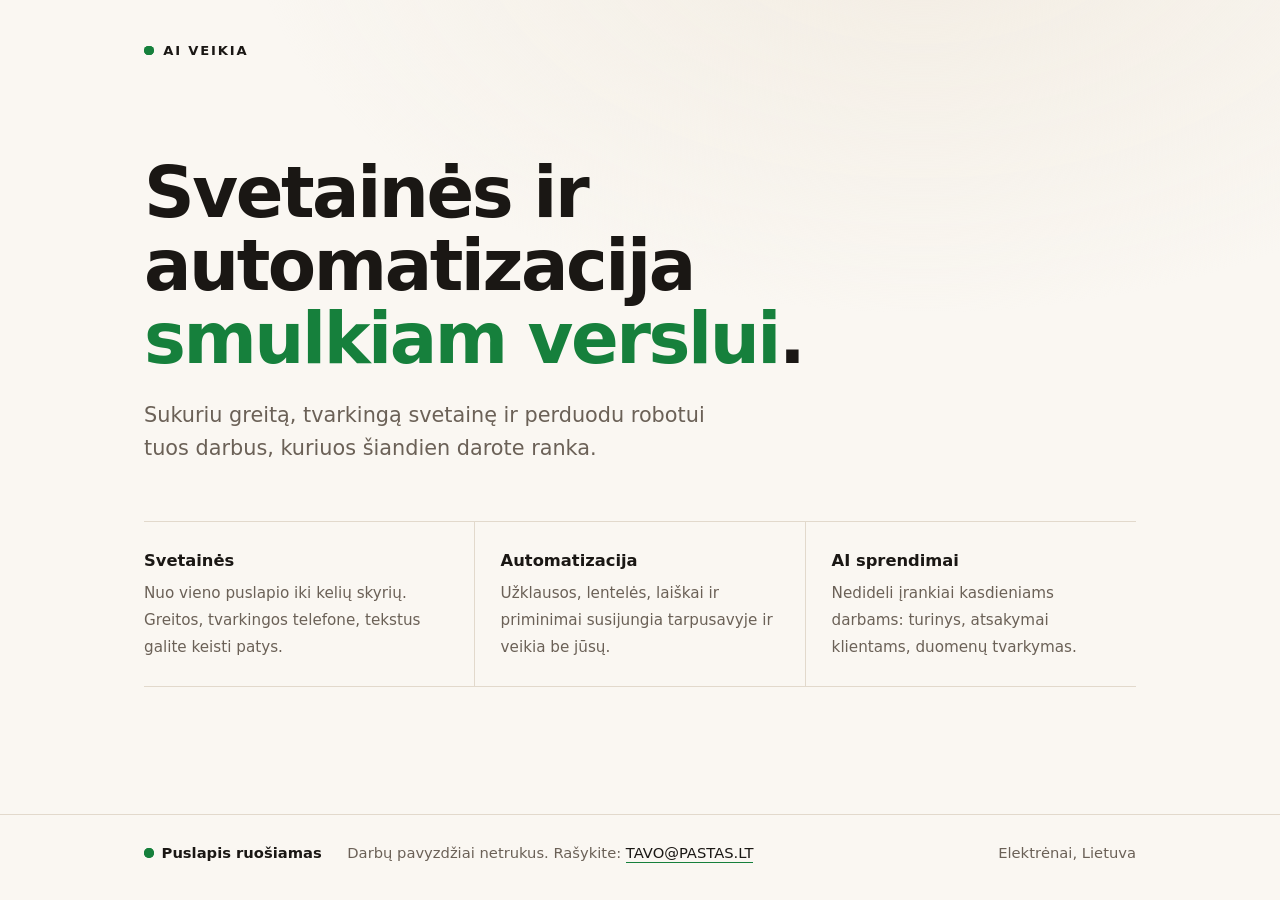
==== index.html @ e28171bc "Add files via upload" ====
<!DOCTYPE html>
<html lang="lt">
<head>
<meta charset="utf-8">
<meta name="viewport" content="width=device-width, initial-scale=1">
<title>AI VEIKIA — svetainės ir automatizacija smulkiam verslui</title>
<meta name="description" content="Kuriu greitas svetaines ir automatizuoju kasdienius verslo darbus. Elektrėnai, dirbu su klientais visoje Lietuvoje.">
<meta property="og:title" content="AI VEIKIA">
<meta property="og:description" content="Svetainės ir automatizacija smulkiam verslui.">
<meta property="og:type" content="website">
<link rel="icon" href="data:image/svg+xml,%3Csvg xmlns='http://www.w3.org/2000/svg' viewBox='0 0 32 32'%3E%3Ccircle cx='16' cy='16' r='9' fill='%2316a34a'/%3E%3C/svg%3E">
<style>
  :root {
    --bg: #faf7f2;
    --bg2: #f2ece2;
    --ink: #1a1714;
    --soft: #6b6157;
    --line: #e2d9cc;
    --accent: #16803c;
    --accent-soft: #e6f2ea;
  }
  @media (prefers-color-scheme: dark) {
    :root:not([data-theme="light"]) {
      --bg: #14120f;
      --bg2: #1c1915;
      --ink: #f6f1e8;
      --soft: #a89d90;
      --line: #2e2922;
      --accent: #4ade80;
      --accent-soft: #19271d;
    }
  }
  :root[data-theme="dark"] {
    --bg: #14120f; --bg2: #1c1915; --ink: #f6f1e8; --soft: #a89d90;
    --line: #2e2922; --accent: #4ade80; --accent-soft: #19271d;
  }

  * { box-sizing: border-box; }
  html, body { margin: 0; }
  body {
    min-height: 100svh; background: var(--bg); color: var(--ink);
    font-family: ui-sans-serif, system-ui, "Segoe UI", Roboto, Helvetica, Arial, sans-serif;
    font-size: 17px; line-height: 1.6; -webkit-font-smoothing: antialiased;
    display: flex; flex-direction: column;
  }
  body::before {
    content: ""; position: fixed; inset: 0; pointer-events: none; z-index: 0;
    background: radial-gradient(60rem 36rem at 72% -10%, var(--bg2), transparent 70%);
  }
  .wrap {
    position: relative; z-index: 1; width: 100%; max-width: 64rem;
    margin: 0 auto; padding: 2.5rem 16px 3rem; flex: 1;
    display: flex; flex-direction: column;
  }

  /* Ženklas su „veikia" lempute */
  .brand { display: flex; align-items: center; gap: .6rem; font-weight: 700; letter-spacing: .14em; font-size: .82rem; }
  .dot { width: .6rem; height: .6rem; border-radius: 50%; background: var(--accent); position: relative; flex: none; }
  .dot::after {
    content: ""; position: absolute; inset: 0; border-radius: 50%; background: var(--accent);
    animation: pulse 2.6s ease-out infinite;
  }
  @keyframes pulse { 0% { transform: scale(1); opacity: .55; } 70%, 100% { transform: scale(3.2); opacity: 0; } }
  @media (prefers-reduced-motion: reduce) { .dot::after { animation: none; } }

  main { margin: auto 0; padding: 4rem 0 3rem; }
  h1 {
    font-size: clamp(2.3rem, 7.2vw, 4.4rem); line-height: 1.04; letter-spacing: -.035em;
    font-weight: 700; margin: 0 0 1.4rem; max-width: 17ch;
  }
  h1 em { font-style: normal; color: var(--accent); }
  .lead { font-size: clamp(1.05rem, 2.4vw, 1.3rem); color: var(--soft); max-width: 46ch; margin: 0; }

  ul.srv { list-style: none; display: grid; gap: 1px; margin: 3.5rem 0 0; padding: 0; background: var(--line); border-top: 1px solid var(--line); border-bottom: 1px solid var(--line); }
  @media (min-width: 46rem) { ul.srv { grid-template-columns: repeat(3, 1fr); } }
  ul.srv li { background: var(--bg); padding: 1.5rem 0; }
  @media (min-width: 46rem) { ul.srv li { padding: 1.6rem 1.6rem 1.6rem 0; } ul.srv li + li { padding-left: 1.6rem; } }
  ul.srv b { display: block; font-size: 1.02rem; margin-bottom: .3rem; }
  ul.srv span { color: var(--soft); font-size: .95rem; }

  footer { position: relative; z-index: 1; border-top: 1px solid var(--line); }
  .foot {
    max-width: 64rem; margin: 0 auto; padding: 1.6rem 16px 2.2rem;
    display: flex; flex-wrap: wrap; gap: .6rem 1.6rem; align-items: baseline;
    color: var(--soft); font-size: .92rem;
  }
  .foot .status { display: inline-flex; align-items: center; gap: .5rem; color: var(--ink); font-weight: 600; }
  .foot a { color: var(--ink); text-decoration: none; border-bottom: 1px solid var(--accent); padding-bottom: 1px; }
  .foot a:hover { color: var(--accent); }
  .foot .sp { margin-left: auto; }
</style>
</head>
<body>
<div class="wrap">
  <div class="brand"><span class="dot"></span>AI VEIKIA</div>

  <main>
    <h1>Svetainės ir automatizacija <em>smulkiam verslui</em>.</h1>
    <p class="lead">Sukuriu greitą, tvarkingą svetainę ir perduodu robotui tuos darbus, kuriuos šiandien darote ranka.</p>

    <ul class="srv">
      <li><b>Svetainės</b><span>Nuo vieno puslapio iki kelių skyrių. Greitos, tvarkingos telefone, tekstus galite keisti patys.</span></li>
      <li><b>Automatizacija</b><span>Užklausos, lentelės, laiškai ir priminimai susijungia tarpusavyje ir veikia be jūsų.</span></li>
      <li><b>AI sprendimai</b><span>Nedideli įrankiai kasdieniams darbams: turinys, atsakymai klientams, duomenų tvarkymas.</span></li>
    </ul>
  </main>
</div>

<footer>
  <div class="foot">
    <span class="status"><span class="dot"></span>Puslapis ruošiamas</span>
    <!-- Vietoj TAVO@PASTAS.LT įrašyk savo el. paštą, tada ši eilutė taps veikiančia nuoroda. -->
    <span>Darbų pavyzdžiai netrukus. Rašykite: <a href="mailto:TAVO@PASTAS.LT">TAVO@PASTAS.LT</a></span>
    <span class="sp">Elektrėnai, Lietuva</span>
  </div>
</footer>
</body>
</html>
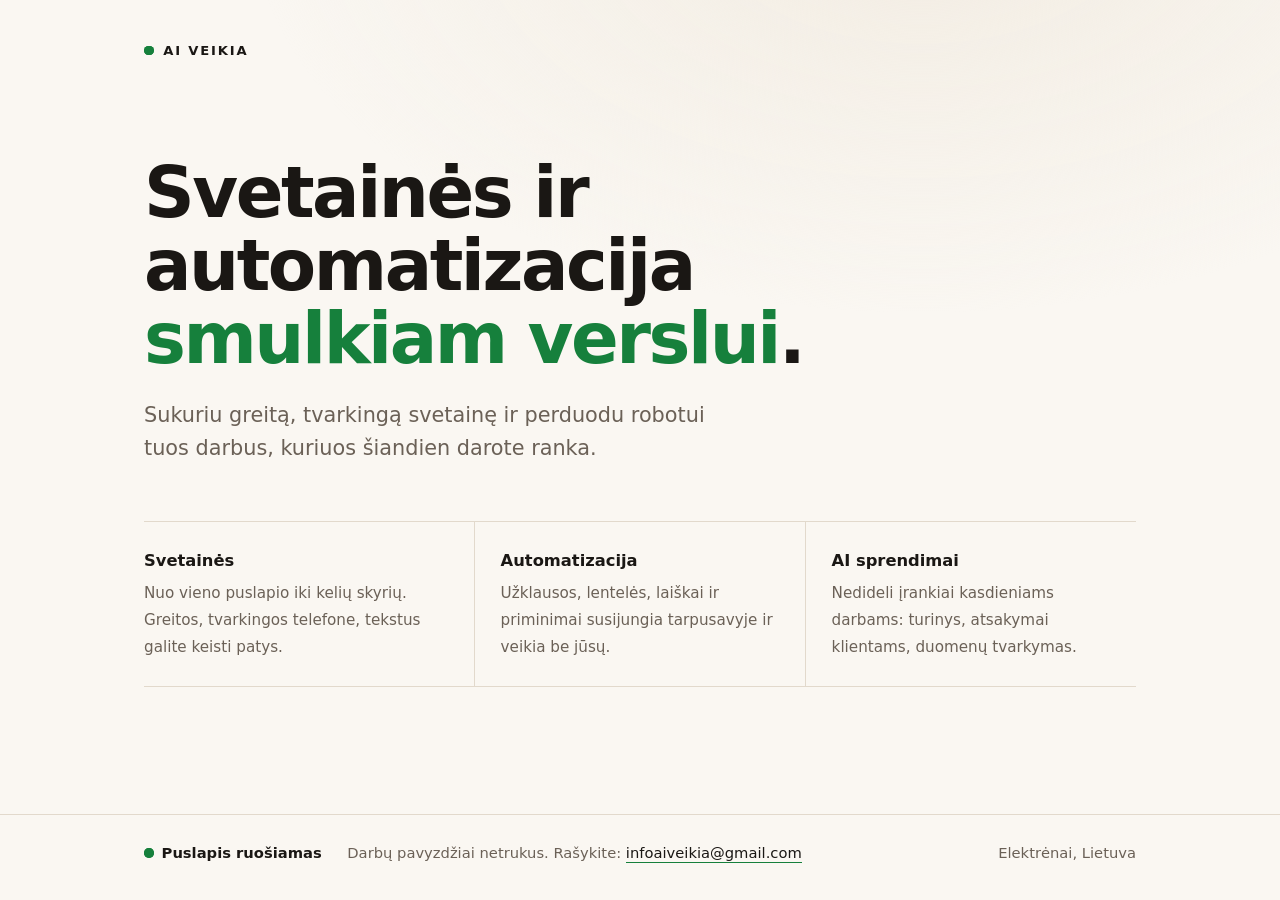
==== commit 90f4f424: "Lengvas režimas, užduotys iš Google Sheets, el. paštas puslapyje Co-Authored-By: Claude Opus 5.5 <no" ====
--- a/index.html
+++ b/index.html
@@ -109,8 +109,7 @@
 <footer>
   <div class="foot">
     <span class="status"><span class="dot"></span>Puslapis ruošiamas</span>
-    <!-- Vietoj TAVO@PASTAS.LT įrašyk savo el. paštą, tada ši eilutė taps veikiančia nuoroda. -->
-    <span>Darbų pavyzdžiai netrukus. Rašykite: <a href="mailto:TAVO@PASTAS.LT">TAVO@PASTAS.LT</a></span>
+    <span>Darbų pavyzdžiai netrukus. Rašykite: <a href="mailto:infoaiveikia@gmail.com">infoaiveikia@gmail.com</a></span>
     <span class="sp">Elektrėnai, Lietuva</span>
   </div>
 </footer>
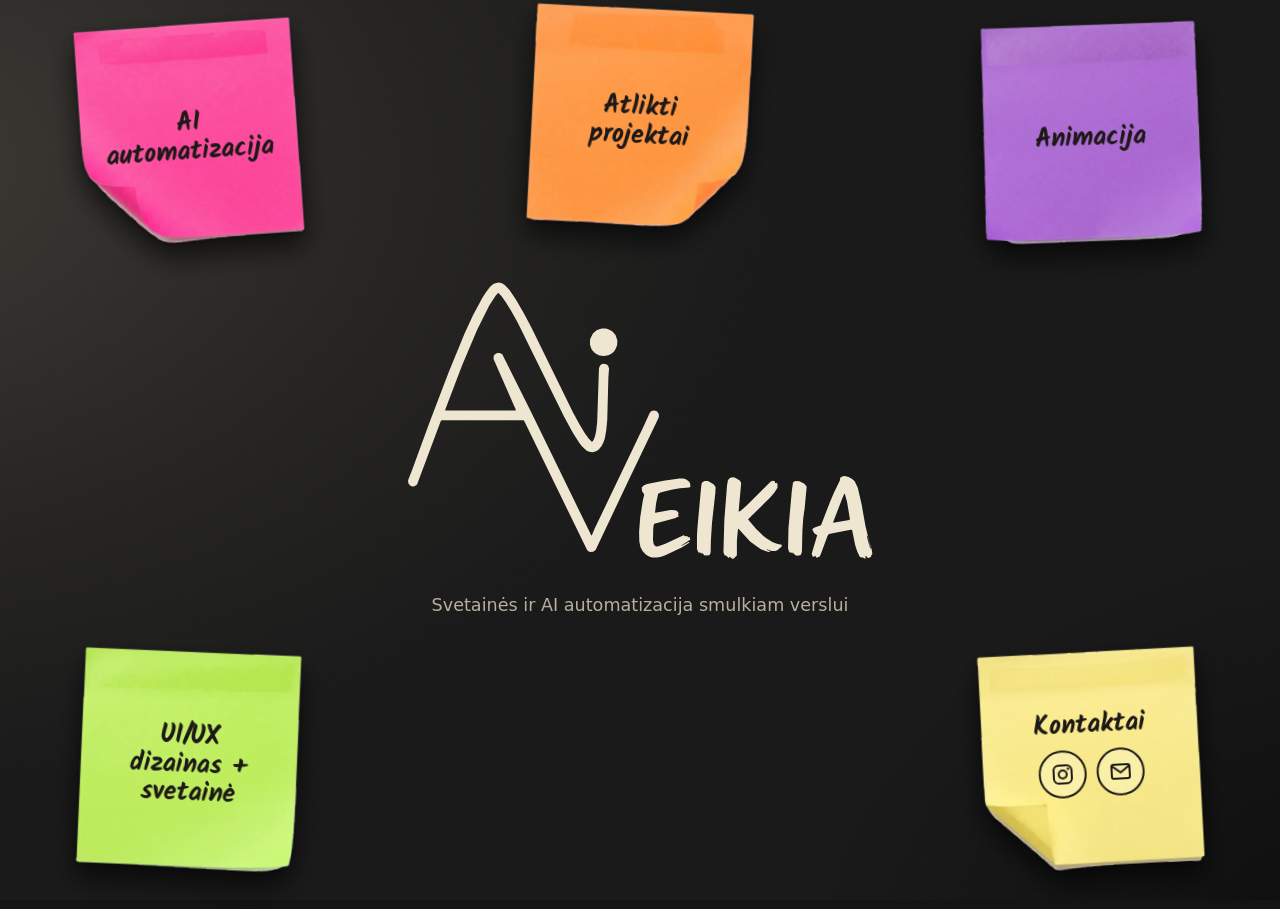
==== commit 84b61ede: "Nauja AI VEIKIA svetainė: lipnūs lapeliai, tamsus fonas, 5 skiltys Co-Authored-By: Claude Opus 5.5 <" ====
--- a/index.html
+++ b/index.html
@@ -3,115 +3,35 @@
 <head>
 <meta charset="utf-8">
 <meta name="viewport" content="width=device-width, initial-scale=1">
-<title>AI VEIKIA — svetainės ir automatizacija smulkiam verslui</title>
+<title>AI VEIKIA — svetainės ir AI automatizacija smulkiam verslui</title>
 <meta name="description" content="Kuriu greitas svetaines ir automatizuoju kasdienius verslo darbus. Elektrėnai, dirbu su klientais visoje Lietuvoje.">
+<link rel="canonical" href="https://aiveikia.lt/">
+<meta name="theme-color" content="#141414">
+<link rel="icon" href="/assets/logo.svg" type="image/svg+xml">
+<link rel="preconnect" href="https://fonts.googleapis.com">
+<link rel="preconnect" href="https://fonts.gstatic.com" crossorigin>
+<link rel="stylesheet" href="https://fonts.googleapis.com/css2?family=Kalam:wght@700&display=swap">
+<link rel="stylesheet" href="/assets/site.css">
 <meta property="og:title" content="AI VEIKIA">
-<meta property="og:description" content="Svetainės ir automatizacija smulkiam verslui.">
+<meta property="og:description" content="Svetainės ir AI automatizacija smulkiam verslui.">
 <meta property="og:type" content="website">
-<link rel="icon" href="data:image/svg+xml,%3Csvg xmlns='http://www.w3.org/2000/svg' viewBox='0 0 32 32'%3E%3Ccircle cx='16' cy='16' r='9' fill='%2316a34a'/%3E%3C/svg%3E">
-<style>
-  :root {
-    --bg: #faf7f2;
-    --bg2: #f2ece2;
-    --ink: #1a1714;
-    --soft: #6b6157;
-    --line: #e2d9cc;
-    --accent: #16803c;
-    --accent-soft: #e6f2ea;
-  }
-  @media (prefers-color-scheme: dark) {
-    :root:not([data-theme="light"]) {
-      --bg: #14120f;
-      --bg2: #1c1915;
-      --ink: #f6f1e8;
-      --soft: #a89d90;
-      --line: #2e2922;
-      --accent: #4ade80;
-      --accent-soft: #19271d;
-    }
-  }
-  :root[data-theme="dark"] {
-    --bg: #14120f; --bg2: #1c1915; --ink: #f6f1e8; --soft: #a89d90;
-    --line: #2e2922; --accent: #4ade80; --accent-soft: #19271d;
-  }
-
-  * { box-sizing: border-box; }
-  html, body { margin: 0; }
-  body {
-    min-height: 100svh; background: var(--bg); color: var(--ink);
-    font-family: ui-sans-serif, system-ui, "Segoe UI", Roboto, Helvetica, Arial, sans-serif;
-    font-size: 17px; line-height: 1.6; -webkit-font-smoothing: antialiased;
-    display: flex; flex-direction: column;
-  }
-  body::before {
-    content: ""; position: fixed; inset: 0; pointer-events: none; z-index: 0;
-    background: radial-gradient(60rem 36rem at 72% -10%, var(--bg2), transparent 70%);
-  }
-  .wrap {
-    position: relative; z-index: 1; width: 100%; max-width: 64rem;
-    margin: 0 auto; padding: 2.5rem 16px 3rem; flex: 1;
-    display: flex; flex-direction: column;
-  }
-
-  /* Ženklas su „veikia" lempute */
-  .brand { display: flex; align-items: center; gap: .6rem; font-weight: 700; letter-spacing: .14em; font-size: .82rem; }
-  .dot { width: .6rem; height: .6rem; border-radius: 50%; background: var(--accent); position: relative; flex: none; }
-  .dot::after {
-    content: ""; position: absolute; inset: 0; border-radius: 50%; background: var(--accent);
-    animation: pulse 2.6s ease-out infinite;
-  }
-  @keyframes pulse { 0% { transform: scale(1); opacity: .55; } 70%, 100% { transform: scale(3.2); opacity: 0; } }
-  @media (prefers-reduced-motion: reduce) { .dot::after { animation: none; } }
-
-  main { margin: auto 0; padding: 4rem 0 3rem; }
-  h1 {
-    font-size: clamp(2.3rem, 7.2vw, 4.4rem); line-height: 1.04; letter-spacing: -.035em;
-    font-weight: 700; margin: 0 0 1.4rem; max-width: 17ch;
-  }
-  h1 em { font-style: normal; color: var(--accent); }
-  .lead { font-size: clamp(1.05rem, 2.4vw, 1.3rem); color: var(--soft); max-width: 46ch; margin: 0; }
-
-  ul.srv { list-style: none; display: grid; gap: 1px; margin: 3.5rem 0 0; padding: 0; background: var(--line); border-top: 1px solid var(--line); border-bottom: 1px solid var(--line); }
-  @media (min-width: 46rem) { ul.srv { grid-template-columns: repeat(3, 1fr); } }
-  ul.srv li { background: var(--bg); padding: 1.5rem 0; }
-  @media (min-width: 46rem) { ul.srv li { padding: 1.6rem 1.6rem 1.6rem 0; } ul.srv li + li { padding-left: 1.6rem; } }
-  ul.srv b { display: block; font-size: 1.02rem; margin-bottom: .3rem; }
-  ul.srv span { color: var(--soft); font-size: .95rem; }
-
-  footer { position: relative; z-index: 1; border-top: 1px solid var(--line); }
-  .foot {
-    max-width: 64rem; margin: 0 auto; padding: 1.6rem 16px 2.2rem;
-    display: flex; flex-wrap: wrap; gap: .6rem 1.6rem; align-items: baseline;
-    color: var(--soft); font-size: .92rem;
-  }
-  .foot .status { display: inline-flex; align-items: center; gap: .5rem; color: var(--ink); font-weight: 600; }
-  .foot a { color: var(--ink); text-decoration: none; border-bottom: 1px solid var(--accent); padding-bottom: 1px; }
-  .foot a:hover { color: var(--accent); }
-  .foot .sp { margin-left: auto; }
-</style>
+<script type="application/ld+json">
+{"@context":"https://schema.org","@type":"ProfessionalService","name":"AI VEIKIA","url":"https://aiveikia.lt/","email":"infoaiveikia@gmail.com","sameAs":["https://www.instagram.com/aiveikia/"],"description":"Svetainės ir AI automatizacija smulkiam verslui.","address":{"@type":"PostalAddress","addressLocality":"Elektrėnai","addressCountry":"LT"},"areaServed":{"@type":"Country","name":"Lietuva"}}
+</script>
+<script>try{if(sessionStorage.getItem('aiv-intro'))document.documentElement.classList.add('no-intro')}catch(e){}</script>
 </head>
 <body>
-<div class="wrap">
-  <div class="brand"><span class="dot"></span>AI VEIKIA</div>
-
-  <main>
-    <h1>Svetainės ir automatizacija <em>smulkiam verslui</em>.</h1>
-    <p class="lead">Sukuriu greitą, tvarkingą svetainę ir perduodu robotui tuos darbus, kuriuos šiandien darote ranka.</p>
-
-    <ul class="srv">
-      <li><b>Svetainės</b><span>Nuo vieno puslapio iki kelių skyrių. Greitos, tvarkingos telefone, tekstus galite keisti patys.</span></li>
-      <li><b>Automatizacija</b><span>Užklausos, lentelės, laiškai ir priminimai susijungia tarpusavyje ir veikia be jūsų.</span></li>
-      <li><b>AI sprendimai</b><span>Nedideli įrankiai kasdieniams darbams: turinys, atsakymai klientams, duomenų tvarkymas.</span></li>
-    </ul>
-  </main>
-</div>
-
-<footer>
-  <div class="foot">
-    <span class="status"><span class="dot"></span>Puslapis ruošiamas</span>
-    <span>Darbų pavyzdžiai netrukus. Rašykite: <a href="mailto:infoaiveikia@gmail.com">infoaiveikia@gmail.com</a></span>
-    <span class="sp">Elektrėnai, Lietuva</span>
-  </div>
-</footer>
+<main class="home-wrap">
+  <h1 class="home-logo"><img src="/assets/logo.svg" alt="AI VEIKIA" width="2140" height="1310"><span class="tag">Svetainės ir AI automatizacija smulkiam verslui</span></h1>
+  <nav aria-label="Pagrindinė navigacija"><ul class="home-notes">
+    <li><a class="note n-pink vt-ai" style="--r:-4deg" href="/ai-automatizacija/">AI automatizacija</a></li>
+    <li><a class="note n-orange vt-projects" style="--r:3deg" href="/atlikti-projektai/">Atlikti projektai</a></li>
+    <li><a class="note n-purple vt-anim" style="--r:-2deg" href="/animacija/">Animacija</a></li>
+    <li><a class="note n-green vt-uiux" style="--r:2.5deg" href="/ui-ux-dizainas/">UI/UX dizainas + svetainė</a></li>
+    <li><div class="note n-yellow vt-contact" style="--r:-3deg"><a class="note-title" href="/kontaktai/">Kontaktai</a><span class="icons"><a class="icon" href="https://www.instagram.com/aiveikia/" target="_blank" rel="noopener" aria-label="Instagram @aiveikia (atsidaro naujame lange)"><svg viewBox="0 0 24 24" aria-hidden="true" focusable="false" fill="none" stroke="currentColor" stroke-width="2"><rect x="3" y="3" width="18" height="18" rx="5"/><circle cx="12" cy="12" r="4"/><circle cx="17.5" cy="6.5" r="1.2" fill="currentColor" stroke="none"/></svg></a><button type="button" class="icon" data-copy="infoaiveikia@gmail.com" aria-describedby="home-copied" aria-label="Nukopijuoti el. paštą infoaiveikia@gmail.com"><svg viewBox="0 0 24 24" aria-hidden="true" focusable="false" fill="none" stroke="currentColor" stroke-width="2" stroke-linejoin="round"><rect x="3" y="5" width="18" height="14" rx="2"/><path d="M3.5 6.5 12 13l8.5-6.5"/></svg></button></span><span class="copied" id="home-copied" role="status" aria-live="polite"></span></div></li>
+  </ul></nav>
+</main>
+<button type="button" class="skip">Praleisti</button>
+<script src="/assets/site.js" defer></script>
 </body>
 </html>
--- a/assets/site.css
+++ b/assets/site.css
@@ -0,0 +1,214 @@
+/* AI VEIKIA – bendras stilius visiems puslapiams.
+   Fonas: matinis juodas su lempos šviesa iš kairės. Lapeliai: tikros nuotraukos (WebP).
+   Tekstas ant lapelių tamsus (#1C1917): kontrastas su visomis lapelių spalvomis ≥ 4,8:1. */
+
+:root {
+  --bg: #141414;
+  --cream: #EFE6D2;      /* šviesus tekstas ant fono, 14,8:1 */
+  --soft: #B8AE9C;       /* antrinis tekstas ant fono, 8,4:1 */
+  --ink: #1C1917;        /* tekstas ant lapelių */
+  --pink: #FC4D9E;
+  --orange: #FD9844;
+  --purple: #AD6BD2;
+  --green: #BFEE61;
+  --yellow: #F8E98A;
+  --hand: "Kalam", "Segoe Print", "Comic Sans MS", cursive;
+  --sans: ui-sans-serif, system-ui, "Segoe UI", Roboto, Helvetica, Arial, sans-serif;
+}
+
+* { box-sizing: border-box; }
+html { scroll-padding-bottom: 8rem; }
+html, body { margin: 0; }
+body {
+  min-height: 100svh;
+  color: var(--cream);
+  font-family: var(--sans);
+  font-size: 17px;
+  line-height: 1.6;
+  -webkit-font-smoothing: antialiased;
+  background-color: var(--bg);
+  /* Lempos šviesa iš kairės + lengvas popieriaus grūdėtumas */
+  background-image:
+    radial-gradient(120vmax 80vmax at -12% 18%, rgba(255, 236, 200, .16), rgba(255, 236, 200, .05) 38%, transparent 62%),
+    radial-gradient(80vmax 60vmax at 110% 110%, rgba(0, 0, 0, .55), transparent 60%),
+    url("data:image/svg+xml,%3Csvg xmlns='http://www.w3.org/2000/svg' width='160' height='160'%3E%3Cfilter id='n'%3E%3CfeTurbulence type='fractalNoise' baseFrequency='.9' numOctaves='2' stitchTiles='stitch'/%3E%3CfeColorMatrix values='0 0 0 0 1 0 0 0 0 1 0 0 0 0 1 0 0 0 .05 0'/%3E%3C/filter%3E%3Crect width='100%25' height='100%25' filter='url(%23n)'/%3E%3C/svg%3E");
+  background-attachment: fixed;
+}
+:focus-visible { outline: 3px solid var(--cream); outline-offset: 4px; border-radius: 3px; }
+a { color: inherit; }
+.sr-only { position: absolute; width: 1px; height: 1px; padding: 0; margin: -1px; overflow: hidden; clip: rect(0 0 0 0); white-space: nowrap; border: 0; }
+
+/* ---------- Lapelis ---------- */
+.note {
+  position: relative;
+  display: flex; flex-direction: column; align-items: center; justify-content: center; gap: .5rem;
+  aspect-ratio: 1 / 1;
+  padding: 18% 12% 14%;
+  background: center / 100% 100% no-repeat;
+  color: var(--ink);
+  font-family: var(--hand); font-weight: 700; line-height: 1.12; text-align: center;
+  text-decoration: none;
+  filter: drop-shadow(0 14px 14px rgba(0, 0, 0, .55)) drop-shadow(0 2px 2px rgba(0, 0, 0, .4));
+  transform: rotate(var(--r, 0deg));
+  transition: transform .2s ease, filter .2s ease;
+}
+a.note:hover, a.note:focus-visible, .note:has(.note-title:hover) {
+  transform: rotate(0deg) translateY(-4px) scale(1.03);
+  filter: drop-shadow(0 22px 18px rgba(0, 0, 0, .6)) drop-shadow(0 3px 3px rgba(0, 0, 0, .4));
+}
+a.note:focus-visible { outline-color: var(--cream); }
+.note-title { color: inherit; text-decoration: none; }
+.note-title::after { content: ""; position: absolute; inset: 0; } /* visas lapelis paspaudžiamas */
+.n-pink   { background-image: url("/assets/notes/pink.webp"); }
+.n-orange { background-image: url("/assets/notes/orange.webp"); }
+.n-purple { background-image: url("/assets/notes/purple.webp"); }
+.n-green  { background-image: url("/assets/notes/green.webp"); }
+.n-yellow { background-image: url("/assets/notes/yellow.webp"); }
+
+/* Kontaktų lapelio ikonos (virš „visas lapelis“ nuorodos) */
+.icons { position: relative; z-index: 1; display: flex; gap: .6rem; }
+.icon {
+  display: inline-flex; align-items: center; justify-content: center;
+  width: 48px; height: 48px; border-radius: 50%;
+  border: 2px solid var(--ink); background: rgba(255, 255, 255, .25);
+  color: var(--ink); cursor: pointer; padding: 0;
+}
+.icon:hover { background: var(--ink); color: var(--yellow); }
+.icon:focus-visible { outline: 3px solid var(--ink); outline-offset: 2px; }
+.icon svg { width: 24px; height: 24px; }
+.copied { position: relative; z-index: 1; min-height: 1.2em; font-family: var(--sans); font-size: .8rem; font-weight: 700; }
+
+/* ---------- Pradžia ---------- */
+.home-wrap {
+  min-height: 100svh; max-width: 72rem; margin: 0 auto; padding: 1.5rem 16px 2.5rem;
+  display: grid; align-content: center; gap: 1.1rem 1.25rem;
+  grid-template-columns: 1fr 1fr;
+  grid-template-areas: "logo logo" "a b" "c d" "e e";
+}
+.home-logo { grid-area: logo; margin: 0; text-align: center; }
+.home-logo img { width: min(60vw, 17rem); height: auto; display: inline-block; }
+.home-logo .tag { display: block; margin-top: .5rem; color: var(--soft); font-size: clamp(.95rem, 2.4vw, 1.1rem); font-weight: 500; }
+.home-wrap > nav, .home-notes { display: contents; }
+.home-notes li { list-style: none; }
+.home-notes .note { width: 100%; font-size: clamp(1.05rem, 4.6vw, 1.5rem); }
+.home-notes li:nth-child(1) { grid-area: a; }
+.home-notes li:nth-child(2) { grid-area: b; }
+.home-notes li:nth-child(3) { grid-area: c; }
+.home-notes li:nth-child(4) { grid-area: d; }
+.home-notes li:nth-child(5) { grid-area: e; justify-self: center; width: 50%; }
+
+@media (min-width: 48rem) {
+  .home-wrap {
+    grid-template-columns: repeat(3, 1fr);
+    grid-template-areas: "a b c" "logo logo logo" "d . e";
+    column-gap: clamp(2rem, 7vw, 7rem); row-gap: 1rem;
+  }
+  .home-logo { padding: 1rem 0; }
+  .home-logo img { width: min(38vw, 30rem); }
+  .home-notes .note { width: clamp(10rem, 17vw, 14.5rem); font-size: clamp(1.3rem, 2vw, 1.75rem); }
+  .home-notes li { display: flex; justify-content: center; }
+  .home-notes li:nth-child(1) { grid-area: a; justify-content: flex-start; }
+  .home-notes li:nth-child(2) { grid-area: b; align-items: flex-start; margin-top: -1rem; }
+  .home-notes li:nth-child(3) { grid-area: c; justify-content: flex-end; }
+  .home-notes li:nth-child(4) { grid-area: d; justify-content: flex-start; }
+  .home-notes li:nth-child(5) { grid-area: e; justify-content: flex-end; justify-self: stretch; width: auto; }
+}
+
+/* ---------- Įžanga (tik pradžioje, ~2,4 s) ---------- */
+.skip {
+  position: fixed; right: 16px; bottom: 16px; z-index: 30;
+  min-height: 44px; padding: .5rem 1rem; border-radius: 4px;
+  border: 2px solid var(--cream); background: rgba(20, 20, 20, .8); color: var(--cream);
+  font: 700 .95rem var(--sans); cursor: pointer;
+}
+.no-intro .skip { display: none; }
+@media (prefers-reduced-motion: reduce) { .skip { display: none; } }
+@media (prefers-reduced-motion: no-preference) {
+  html:not(.no-intro) .home-logo img { animation: write 1.1s cubic-bezier(.55, 0, .35, 1) .15s both; }
+  html:not(.no-intro) .home-logo .tag { animation: fade .5s ease 1.1s both; }
+  html:not(.no-intro) .home-notes .note { animation: stick .38s cubic-bezier(.2, .9, .25, 1.1) both; }
+  html:not(.no-intro) .home-notes li:nth-child(1) .note { animation-delay: 1.25s; }
+  html:not(.no-intro) .home-notes li:nth-child(2) .note { animation-delay: 1.45s; }
+  html:not(.no-intro) .home-notes li:nth-child(3) .note { animation-delay: 1.65s; }
+  html:not(.no-intro) .home-notes li:nth-child(4) .note { animation-delay: 1.85s; }
+  html:not(.no-intro) .home-notes li:nth-child(5) .note { animation-delay: 2.05s; }
+  html:not(.no-intro) .skip { animation: fade .3s ease 2.4s reverse both; }
+}
+@keyframes write { from { clip-path: inset(0 100% 0 0); } to { clip-path: inset(0 0 0 0); } }
+@keyframes fade { from { opacity: 0; } to { opacity: 1; } }
+@keyframes stick {
+  0%   { opacity: 0; transform: translateY(-40px) rotate(calc(var(--r, 0deg) + 9deg)) scale(1.18); }
+  70%  { opacity: 1; transform: translateY(2px) rotate(var(--r, 0deg)) scale(.98); }
+  100% { opacity: 1; transform: rotate(var(--r, 0deg)) scale(1); }
+}
+
+/* ---------- Puslapių perėjimas: lapelis išsididina per visą ekraną ---------- */
+@view-transition { navigation: auto; }
+::view-transition-group(*) { animation-duration: .5s; animation-timing-function: cubic-bezier(.3, 0, .2, 1); }
+@media (prefers-reduced-motion: reduce) {
+  @view-transition { navigation: none; }
+  *, *::before, *::after { animation: none !important; transition: none !important; }
+}
+.vt-ai       { view-transition-name: vt-ai; }
+.vt-projects { view-transition-name: vt-projects; }
+.vt-anim     { view-transition-name: vt-anim; }
+.vt-uiux     { view-transition-name: vt-uiux; }
+.vt-contact  { view-transition-name: vt-contact; }
+
+/* ---------- Vidiniai puslapiai ---------- */
+.page { min-height: 100svh; }
+.side { display: none; }
+.sheet {
+  margin: 1.25rem 12px 7.5rem; padding: 2.25rem 1.5rem 2.5rem;
+  background: var(--sheet) url("data:image/svg+xml,%3Csvg xmlns='http://www.w3.org/2000/svg' width='160' height='160'%3E%3Cfilter id='n'%3E%3CfeTurbulence type='fractalNoise' baseFrequency='.8' numOctaves='2' stitchTiles='stitch'/%3E%3CfeColorMatrix values='0 0 0 0 0 0 0 0 0 0 0 0 0 0 0 0 0 0 .06 0'/%3E%3C/filter%3E%3Crect width='100%25' height='100%25' filter='url(%23n)'/%3E%3C/svg%3E");
+  color: var(--ink); border-radius: 2px;
+  box-shadow: 0 30px 40px -20px rgba(0, 0, 0, .7), 0 2px 4px rgba(0, 0, 0, .4);
+}
+.sheet h1 { font-family: var(--hand); font-weight: 700; font-size: clamp(2rem, 7vw, 3.4rem); line-height: 1.1; margin: 0 0 1rem; }
+.sheet p { max-width: 60ch; margin: 0 0 1rem; }
+.sheet a { color: var(--ink); font-weight: 700; }
+.s-pink { --sheet: var(--pink); } .s-orange { --sheet: var(--orange); } .s-purple { --sheet: var(--purple); }
+.s-green { --sheet: var(--green); } .s-yellow { --sheet: var(--yellow); }
+.contact-row { display: flex; flex-wrap: wrap; align-items: center; gap: .75rem 1rem; margin-top: 1.5rem; }
+.contact-row .copied { font-size: .9rem; }
+
+/* Kompiuteris ir planšetė: kairėje sumažinti lapeliai, virš jų AI VEIKIA */
+@media (min-width: 48rem) {
+  .page { display: grid; grid-template-columns: 17.5rem 1fr; }
+  .side {
+    display: flex; flex-direction: column; gap: 1.25rem;
+    position: sticky; top: 0; height: 100svh; overflow-y: auto; padding: 1.75rem 1.25rem;
+  }
+  .side .brand img { width: 10rem; height: auto; display: block; }
+  .side ul { list-style: none; margin: 0; padding: 0; display: grid; grid-template-columns: 1fr 1fr; gap: 1rem .75rem; }
+  .side .note { font-size: 1rem; padding: 18% 10% 12%; }
+  .side .note[aria-current="page"] { outline: 3px solid var(--cream); outline-offset: 4px; }
+  .sheet { margin: 3rem 3rem 3rem 1rem; padding: 3rem 3.25rem; min-height: calc(100svh - 6rem); }
+  .mmenu { display: none; }
+}
+
+/* Telefonas: apačioje lipnus „MENIU“ lapelis su logotipu */
+.mmenu { position: fixed; left: 12px; bottom: 12px; z-index: 20; }
+.mmenu > summary {
+  list-style: none; cursor: pointer;
+  width: 6.5rem; aspect-ratio: 1 / 1; display: flex; flex-direction: column; align-items: center; justify-content: center; gap: .15rem;
+  padding: 14% 10% 10%;
+  background: url("/assets/notes/green.webp") center / 100% 100% no-repeat;
+  filter: drop-shadow(0 10px 10px rgba(0, 0, 0, .6));
+  color: var(--ink); font: 700 1.05rem var(--hand); letter-spacing: .06em;
+  transform: rotate(-3deg);
+}
+.mmenu > summary::-webkit-details-marker { display: none; }
+.mmenu > summary img { width: 70%; height: auto; filter: brightness(0) saturate(100%); opacity: .85; }
+.mmenu[open] > summary { transform: rotate(0deg); }
+.mpanel {
+  position: absolute; left: 0; bottom: calc(100% + 10px);
+  width: min(19rem, calc(100vw - 24px));
+  display: grid; grid-template-columns: 1fr 1fr; gap: .75rem;
+}
+.mpanel .note { font-size: .95rem; }
+.mpanel .home-link {
+  grid-column: span 2; display: flex; align-items: center; justify-content: center; min-height: 48px;
+  border: 2px solid var(--cream); border-radius: 4px; background: rgba(20, 20, 20, .9);
+  color: var(--cream); font: 700 1rem var(--sans); text-decoration: none;
+}
